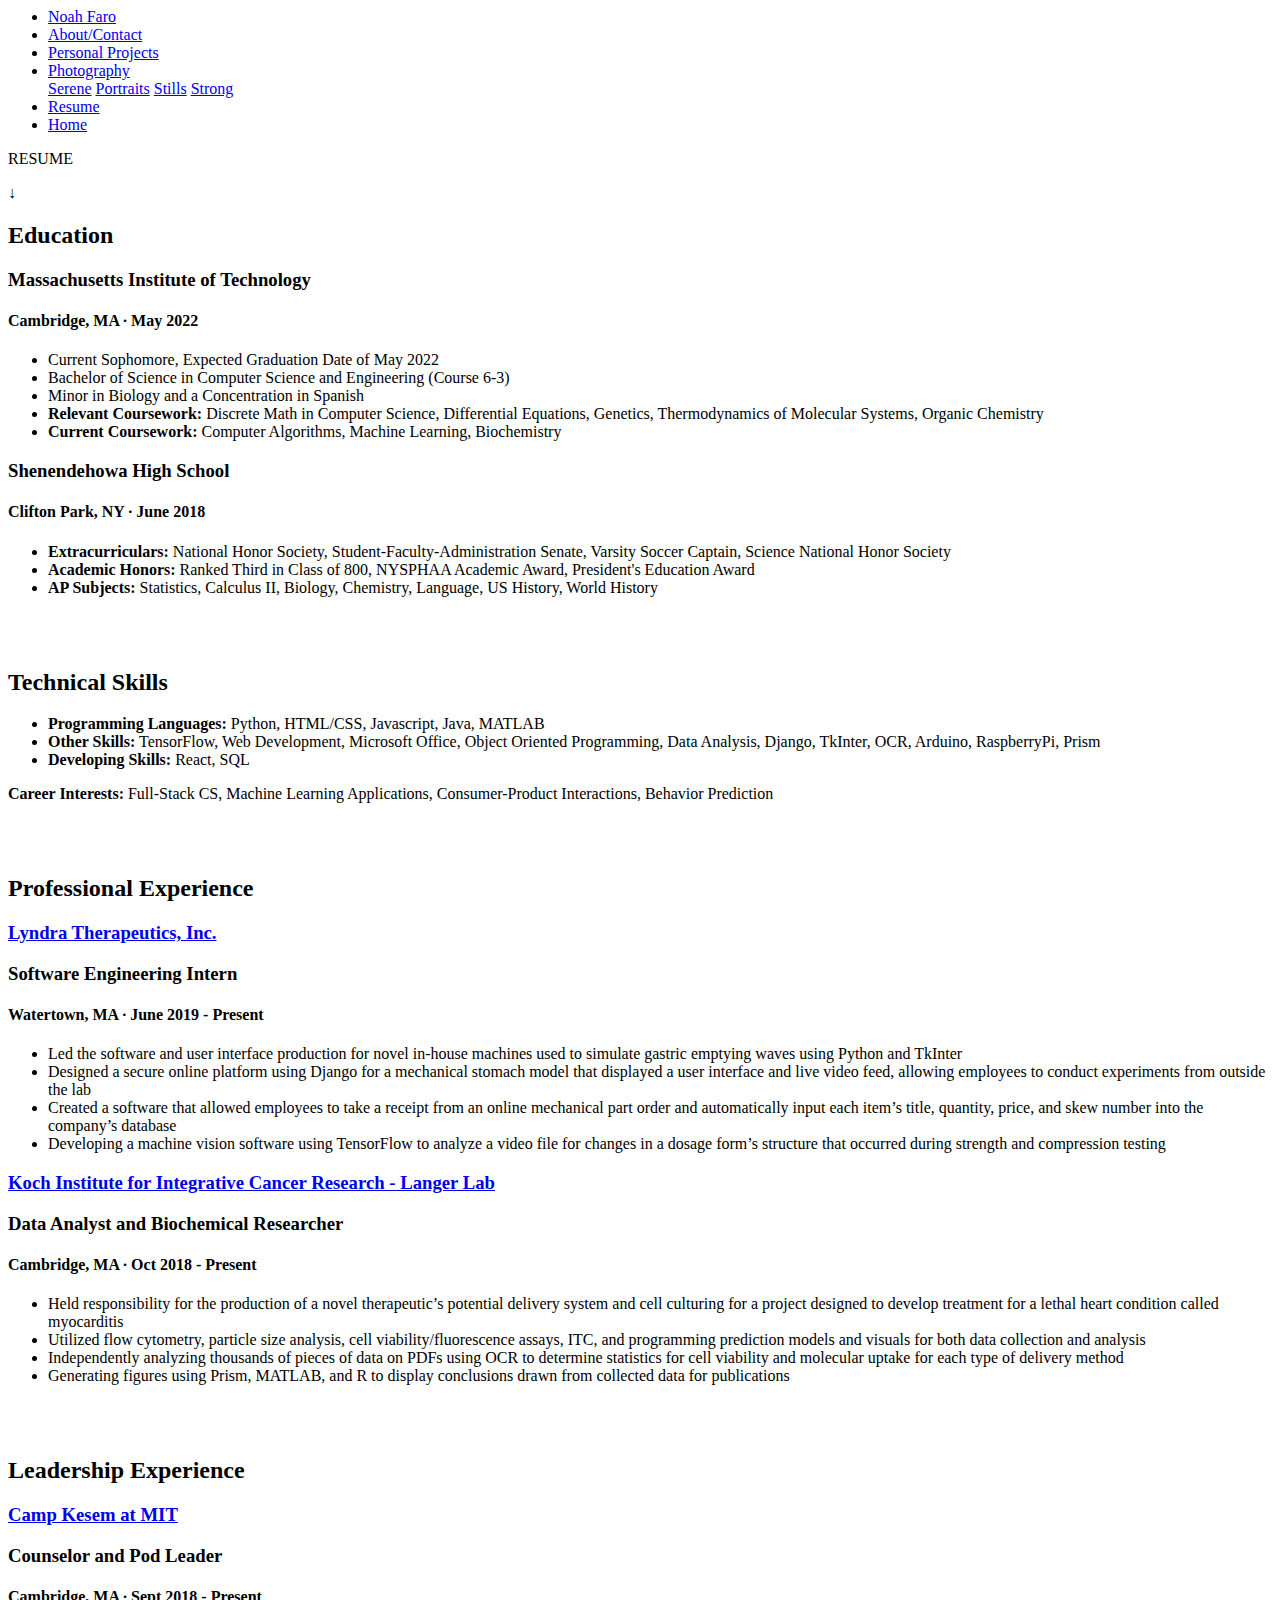
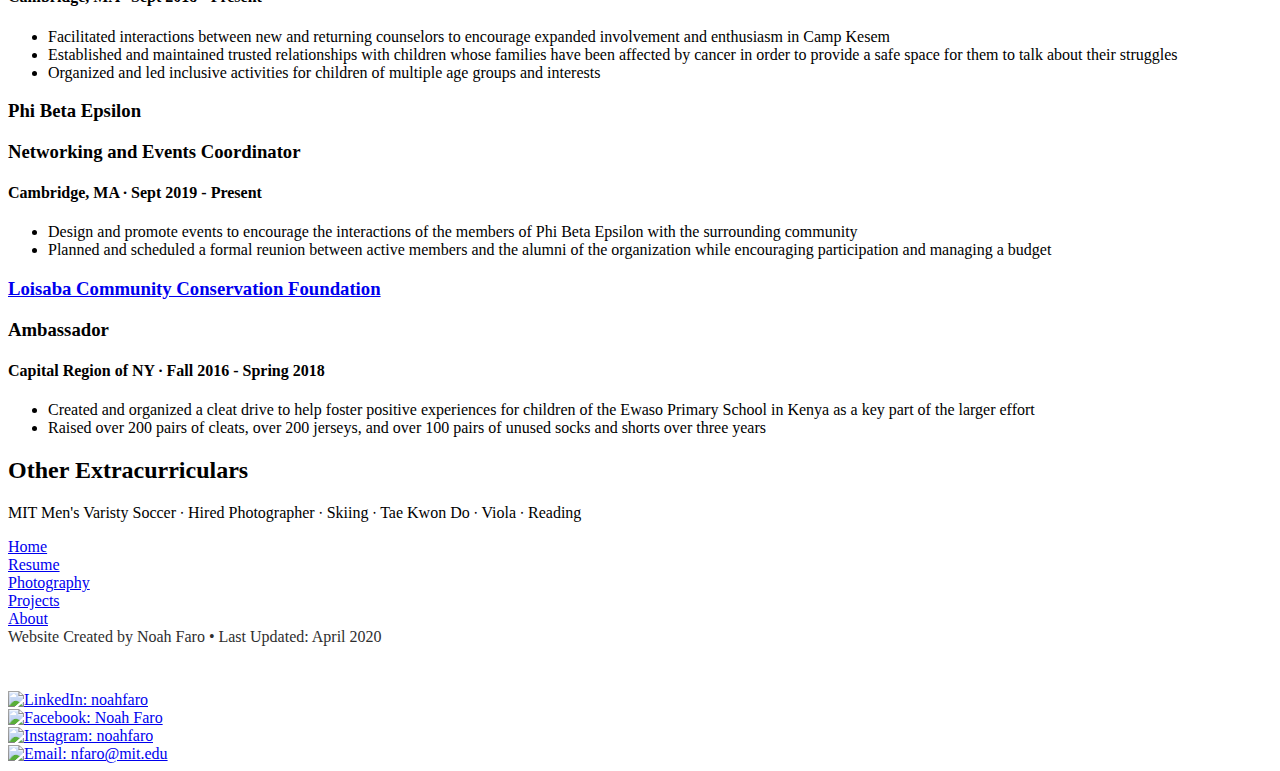
==== resume.html @ 659aee2e "HTML Documents" ====
<html>
    <head>
        <meta charset = "UTF-8">
        <meta name="viewport" content="width=device-width,initial-scale=1.0">
        <title>
            Noah Faro
        </title>
        <link rel = "stylesheet" href = "/css/customresume.css">
        <link rel = "stylesheet" href = "css/aos.css">
        <link rel = "shortcut icon" type = "image/png" href = "images/favicon.png">
        <link rel = "stylesheet" href = "css/fontstyles.css">
    </head>
    <body>
        <header>
            <nav>
                <div>
                    <ul id = "navbar-div">
                        <li class = "logo"><a href = "index.html">Noah Faro</a></li>
                        <li class = "links"><a href = "about.html">About/Contact</a></li>
                        <li class = "links"><a href = "projects.php">Personal Projects</a>                </li>
                        <li class = "links"><div class = "dropdown"><a class = "dropbtn" href = "photography.html">Photography</a>
                            <div class = "dropdown-content">
                                <a href="serene.html">Serene</a>
                                <a href="portraits.html">Portraits</a>
                                <a href="stills.html">Stills</a>
                                <a href="strong.html">Strong</a>
                            </div>
                            </div>
                        </li>
                        <li class = "links"><a href = "resume.html">Resume</a></li>
                        <li class = "links home"><a href = "index.html">Home</a></li>
                    </ul>
                </div>
            </nav>
            <div id = "header-words">
                <p data-aos = "zoom-out">RESUME</p>
                <p id = "arrow">&darr;</p>
            </div>
        </header>
        <section>
            <div class = "total">
                <section class = "info-section">
                    <div class = "title">
                        <h2>Education</h2>
                    </div>
                    <div class = "text">
                        <div style = "clear: both" class = "test">
                            <h3 >Massachusetts Institute of Technology</h3>
                            <h4 >Cambridge, MA &#8729 May 2022</h4>
                        </div>
                            <ul class = "bullets">
                                <li>
                                    Current Sophomore, Expected Graduation Date of May 2022
                                </li>
                                <li>
                                    Bachelor of Science in Computer Science and Engineering (Course 6-3)
                                </li>
                                <li>
                                    Minor in Biology and a Concentration in Spanish
                                </li>
                                <li>
                                    <strong>Relevant Coursework:</strong> Discrete Math in Computer Science, Differential Equations, 
                                    Genetics, Thermodynamics of Molecular Systems, Organic Chemistry
                                </li>
                                <li>
                                    <strong>Current Coursework:</strong> Computer Algorithms, Machine Learning, Biochemistry
                                </li>
                            </ul>
                        <div style = "clear: both" class = "test">
                            <h3 >Shenendehowa High School</h3>
                            <h4 >Clifton Park, NY &#8729 June 2018</h4>
                        </div>
                            <ul class = "bullets">
                                <li>
                                    <strong>Extracurriculars:</strong> National Honor Society, Student-Faculty-Administration Senate, 
                                    Varsity Soccer Captain, Science National Honor Society
                                </li>
                                <li>
                                    <strong>Academic Honors:</strong> Ranked Third in Class of 800, NYSPHAA Academic Award, President's
                                    Education Award
                                </li>
                                <li>
                                    <strong>AP Subjects:</strong> Statistics, Calculus II, Biology, Chemistry, Language, US History, World History
                                </li>
                            </ul>
                    </div>
                </section>
                <br><br>
                <section id = "info-section">
                    <div class = "title">
                        <h2>Technical Skills</h2>
                    </div>
                    <div class= "text" >
                        <ul class = "bullets">
                            <li>
                                <Strong>Programming Languages:</Strong> Python, HTML/CSS, Javascript, Java, MATLAB
                            </li>
                            <li>
                                <strong>Other Skills:</strong> TensorFlow, Web Development, Microsoft Office, Object Oriented Programming, 
                                Data Analysis, Django, TkInter, OCR, Arduino, RaspberryPi, Prism
                            </li>
                            <li>
                                <strong>Developing Skills:</strong> React, SQL
                            </li>
                        </ul>
                        <p><strong>Career Interests:</strong> Full-Stack CS, Machine Learning Applications, Consumer-Product Interactions, Behavior Prediction</p>
                    </div>
                </section>
                <br><br>
                <section class = "info-section">
                    <div class = "title">
                        <h2>Professional Experience</h2>
                    </div>
                    <div class = "text">
                        <h3  style = "clear: both" class = "company"><a href = "https://lyndra.com"> Lyndra Therapeutics, Inc.</a></h3>
                    <div style = "clear: both">
                        <h3 class = "prof-title">Software Engineering Intern</h3>
                        <h4 >Watertown, MA &#8729 June 2019 - Present</h4>
                    </div>
                        <ul class = "bullets">
                            <li>
                                Led the software and user interface production for novel in-house machines used to simulate gastric emptying waves using Python and TkInter
                            </li>
                            <li>
                                Designed a secure online platform using Django for a mechanical stomach model that displayed a user interface 
                                and live video feed, allowing employees to conduct experiments from outside the lab
                            </li>
                            <li>
                                Created a software that allowed employees to take a receipt from an online mechanical part order and automatically input 
                                each item’s title, quantity, price, and skew number into the company’s database
                            </li>
                            <li>
                                Developing a machine vision software using TensorFlow to analyze a video file for changes in a dosage form’s structure that 
                                occurred during strength and compression testing
                            </li>
                        </ul>
                    <h3  style = "clear: both" class = "company"><a href = "https://langerlab.mit.edu">Koch Institute for Integrative Cancer Research - Langer Lab</a></h3>
                    <div style = "clear: both">
                        <h3  class = "prof-title">Data Analyst and Biochemical Researcher</h3>
                        <h4 >Cambridge, MA &#8729 Oct 2018 - Present</h4>
                    </div>
                        <ul class = "bullets">
                            <li>
                                Held responsibility for the production of a novel therapeutic’s potential delivery system and cell culturing for a project 
                                designed to develop treatment for a lethal heart condition called myocarditis
                            </li>
                            <li>
                                Utilized flow cytometry, particle size analysis, cell viability/fluorescence assays, ITC, and programming prediction models 
                                and visuals for both data collection and analysis
                            </li>
                            <li>Independently analyzing thousands of pieces of data on PDFs using OCR to determine statistics for cell viability and molecular 
                                uptake for each type of delivery method
                            </li>
                            <li>
                                Generating figures using Prism, MATLAB, and R to display conclusions drawn from collected data for publications
                            </li>
                        </ul>
                    </div>
                </section>
                <br><br>
                <section class = "info-section">
                    <div class = "title">
                        <h2>Leadership Experience</h2>
                    </div>
                    <div class = "text">
                        <h3  style = "clear: both" class = "company"><a href = "https://www.campkesem.org/find-a-camp/camp-kesem-at-mit">Camp Kesem at MIT</a></h3>
                        <div style = "clear: both">
                            <h3  class = "prof-title">Counselor and Pod Leader</h3>
                            <h4 >Cambridge, MA &#8729 Sept 2018 - Present</h4>
                        </div>
                            <ul class = "bullets">
                                <li>
                                    Facilitated interactions between new and returning counselors to encourage expanded involvement and enthusiasm in Camp Kesem
                                </li>
                                <li>
                                    Established and maintained trusted relationships with children whose families have been affected by cancer in order to provide 
                                    a safe space for them to talk about their struggles
                                </li>
                                <li>
                                    Organized and led inclusive activities for children of multiple age groups and interests
                                </li>
                            </ul>
                        <h3  style = "clear: both" class = "company">Phi Beta Epsilon</h3>
                        <div style = "clear: both">
                            <h3  class = "prof-title">Networking and Events Coordinator</h3>
                            <h4 >Cambridge, MA &#8729 Sept 2019 - Present</h4>
                        </div>
                            <ul class = "bullets">
                                <li>
                                    Design and promote events to encourage the interactions of the members of Phi Beta Epsilon with the surrounding community
                                </li>
                                <li>
                                    Planned and scheduled a formal reunion between active members and the alumni of the organization while encouraging participation and managing a budget
                                </li>
                            </ul>
                        <h3  style = "clear: both" class = "company"><a href = "https://www.loisabaccf.org/">Loisaba Community Conservation Foundation</a></h3>
                        <div style = "clear: both">
                            <h3 class = "prof-title">Ambassador</h3>
                            <h4 >Capital Region of NY &#8729 Fall 2016 - Spring 2018</h4>
                        </div>
                            <ul class = "bullets">
                                <li>
                                    Created and organized a cleat drive to help foster positive experiences for children of the Ewaso Primary School in Kenya as a key part of the larger effort
                                </li>
                                <li>
                                    Raised over 200 pairs of cleats, over 200 jerseys, and over 100 pairs of unused socks and shorts over three years
                                </li>
                            </ul>
                    </div>
                </section>
                <section class = "info-section">
                    <div class = "title">
                        <h2>Other Extracurriculars</h2>
                    </div>
                    <div class = "text bottom">
                        <p>MIT Men's Varisty Soccer &#8729 Hired Photographer &#8729 Skiing &#8729 Tae Kwon Do &#8729 Viola &#8729 Reading</p>
                    </div>
                </section> 
            </div>
        </section>
        <footer>
            <div class = "footer-links">
                <div><a href = "index.html">Home</a></div>
                <div><a href = "resume.html">Resume</a></div>
                <div><a href = "photography.html">Photography</a></div>
                <div><a href = "projects.php">Projects</a></div>
                <div style="padding-right: 0;"><a href = "about.html">About</a></div>
            </div>
            <div style="padding-bottom: 5vh; color: rgb(46, 46, 46);">
                Website Created by Noah Faro • Last Updated: April 2020
            </div>
            <div class = "footer social-logos">
                <div class = "social-image2">
                    <a href="http://linkedin.com/in/noahfaro"><img src="/images/linkedin1.png" alt="LinkedIn: noahfaro"></a>
                </div>
                <div class = "social-image2">
                    <a href="https://www.facebook.com/noah.faro.37"><img src="/images/facebook.png" alt="Facebook: Noah Faro"></a>
                </div>
                <div class = "social-image2">
                    <a href="https://www.instagram.com/noahfaro/"><img src="/images/instagram1.png" alt="Instagram: noahfaro"></a>
                </div>
                <div class = "social-image2" style="margin-right: 0;">
                    <a href="mailto:nfaro@mit.edu"><img src="/images/email1.png" alt="Email: nfaro@mit.edu"></a>
                </div>
            </div>
        </footer>
    </body>
    <script src = "js/custom.js"></script>
    <script src = "js/jquery-3.4.1.min.js"></script>
    <script src = "js/aos.js"></script>
    <script src = "js/aosinit.js"></script>
</html>
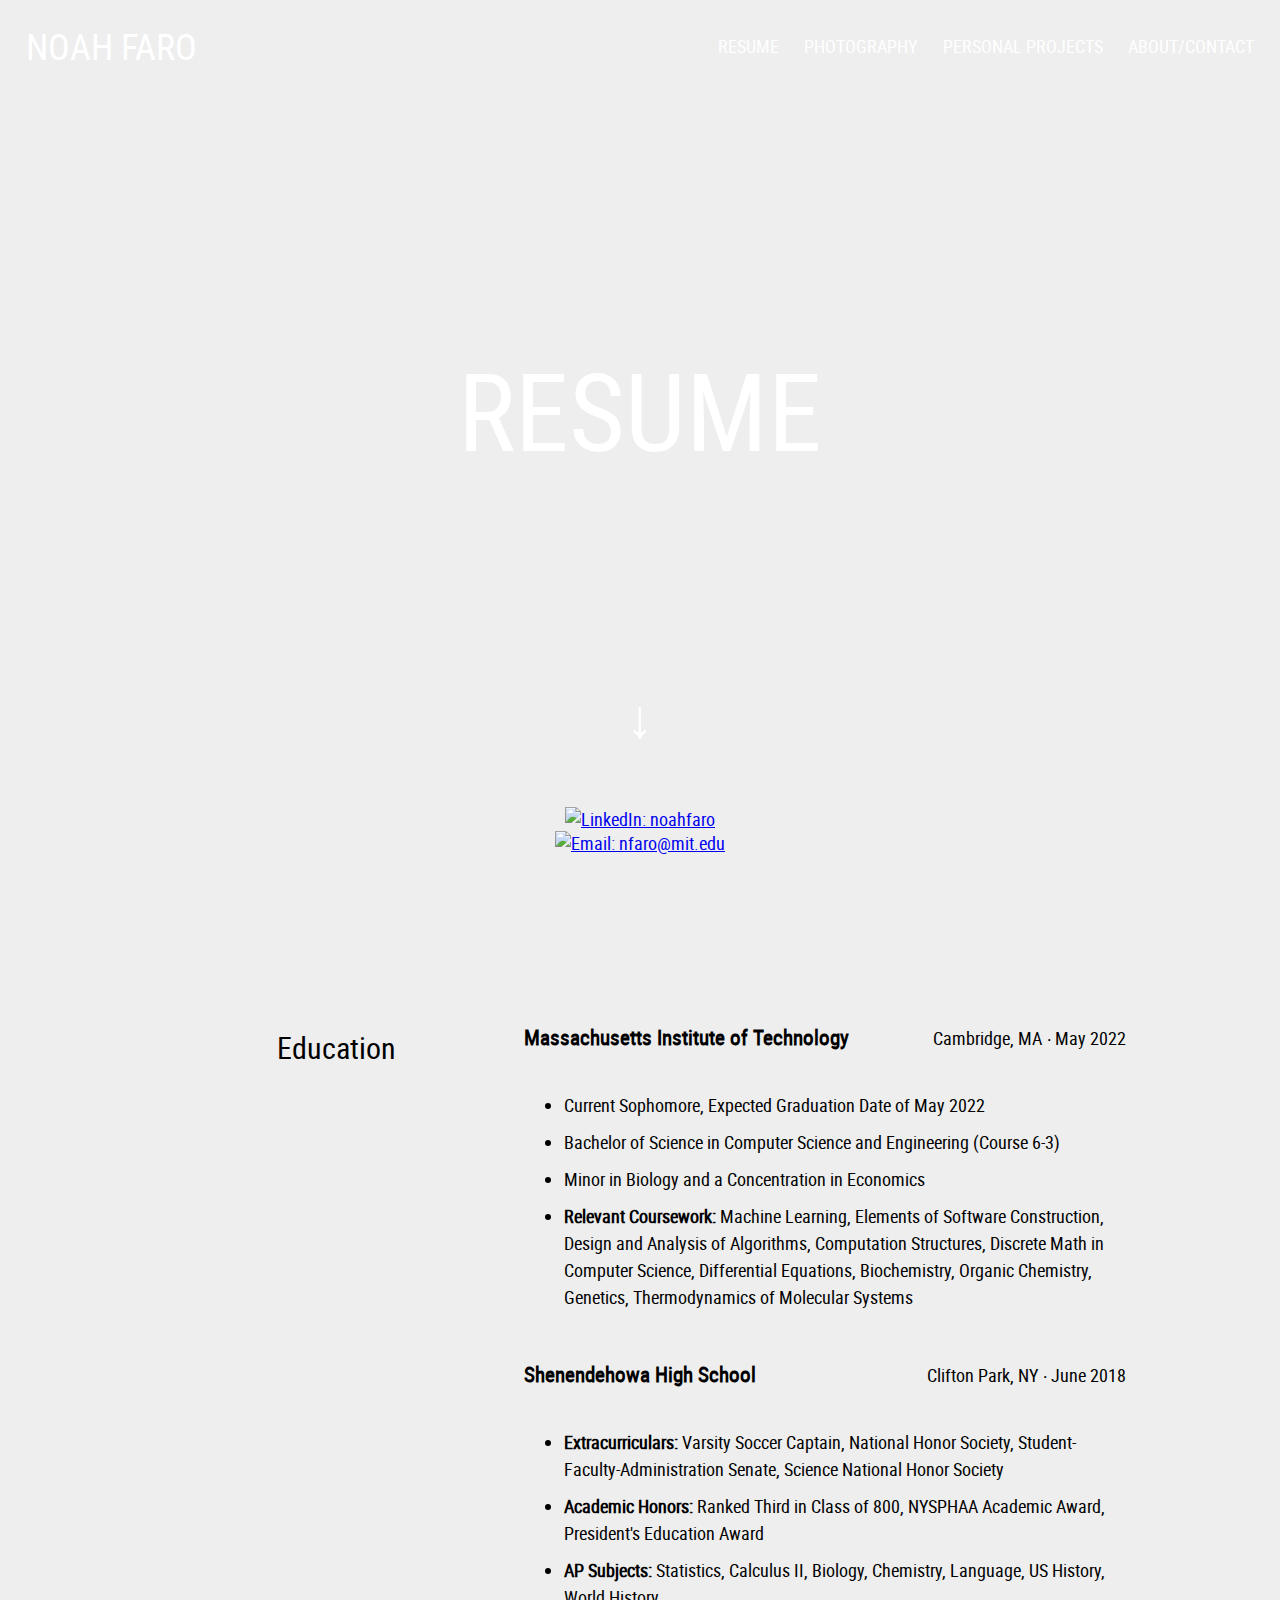
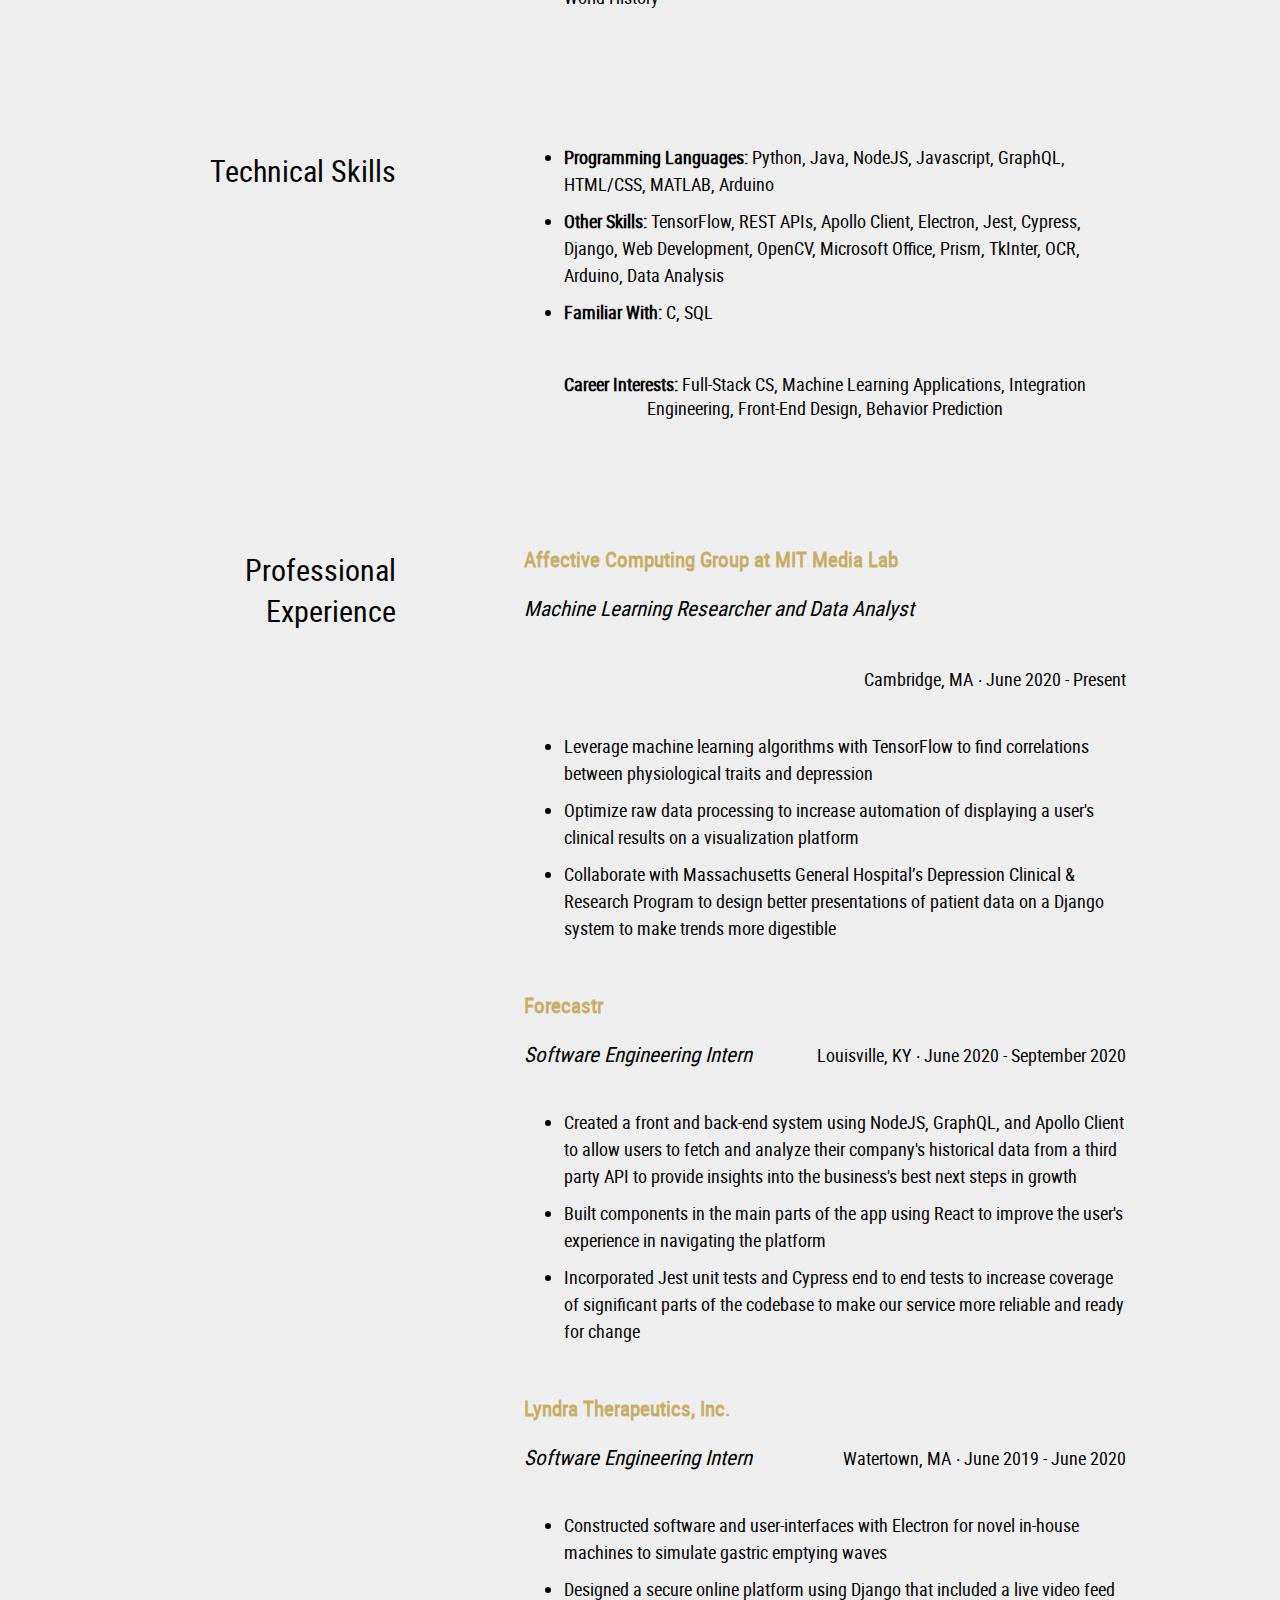
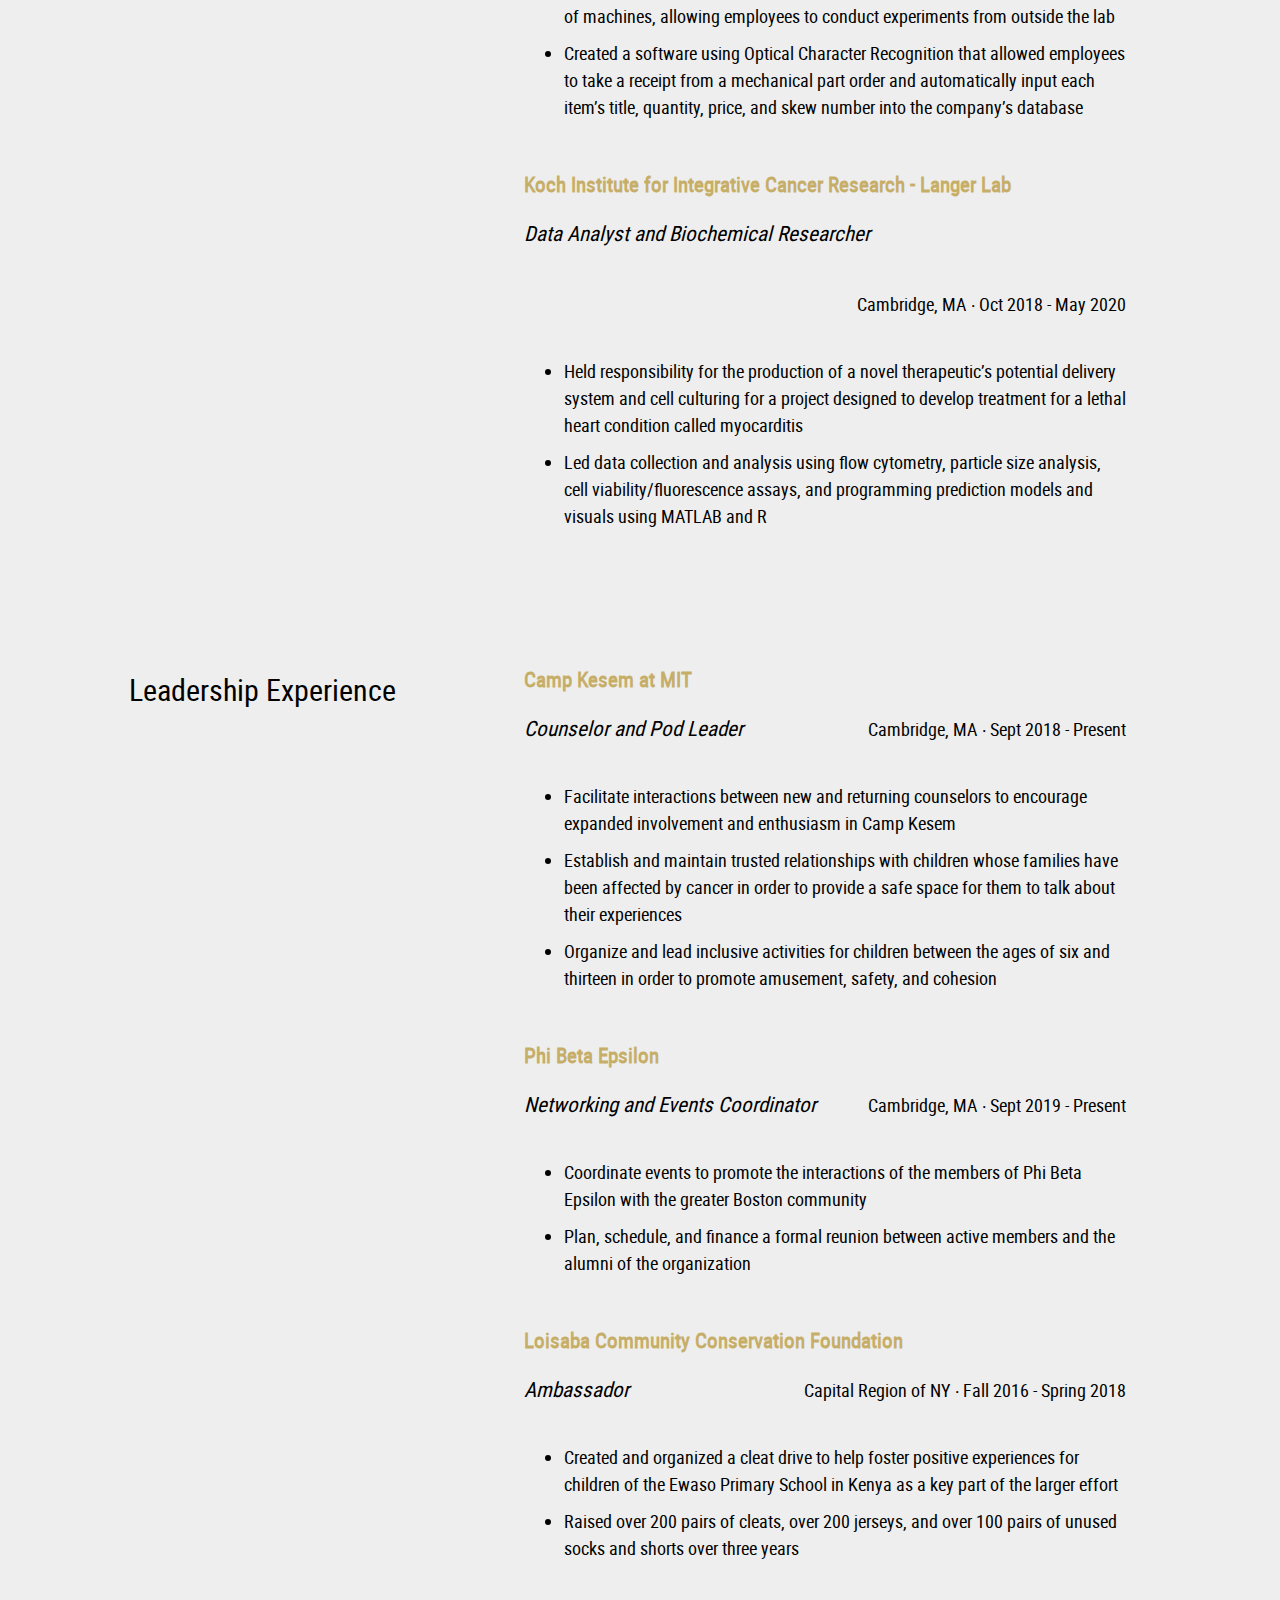
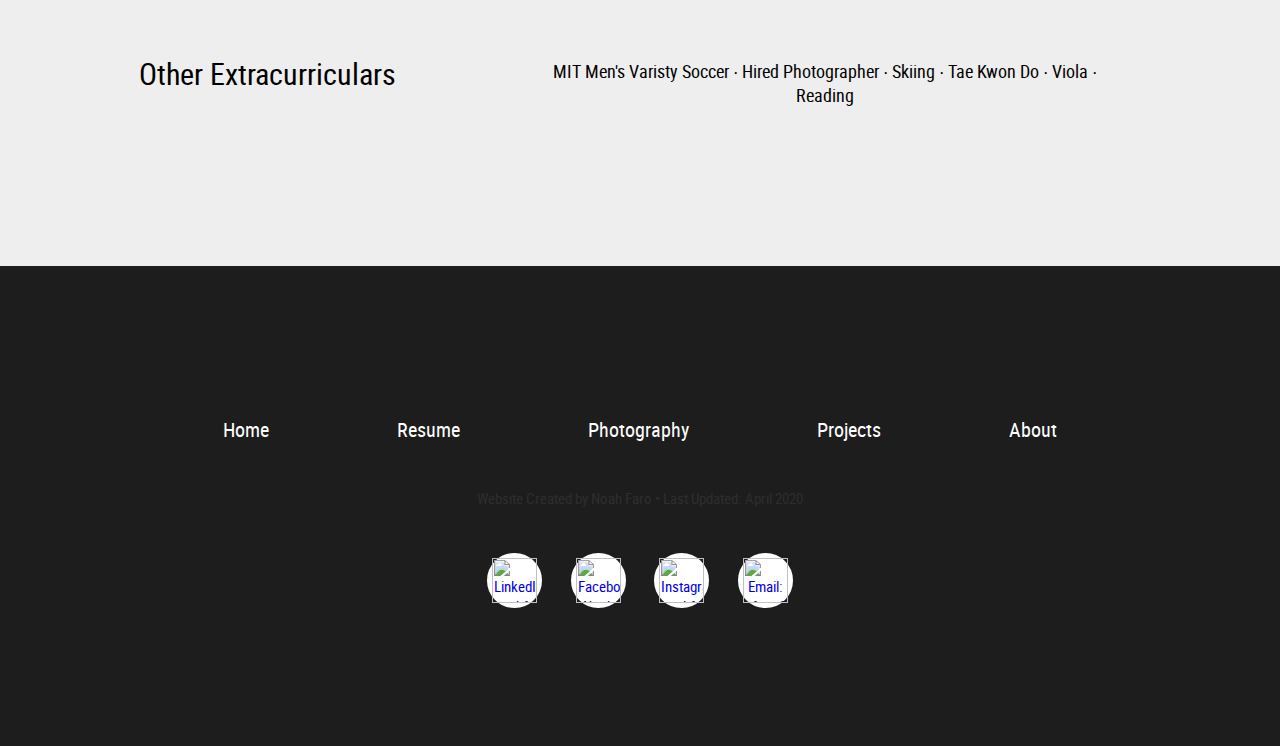
==== commit 77e2ec30: "Updated Resume September 2020" ====
--- a/resume.html
+++ b/resume.html
@@ -20,6 +20,7 @@
                         <li class = "links"><a href = "projects.php">Personal Projects</a>                </li>
                         <li class = "links"><div class = "dropdown"><a class = "dropbtn" href = "photography.html">Photography</a>
                             <div class = "dropdown-content">
+                                <a href="photography.html">Faro Photos</a>
                                 <a href="serene.html">Serene</a>
                                 <a href="portraits.html">Portraits</a>
                                 <a href="stills.html">Stills</a>
@@ -36,6 +37,14 @@
                 <p data-aos = "zoom-out">RESUME</p>
                 <p id = "arrow">&darr;</p>
             </div>
+            <div id = "floater">
+                <div class = "social-image">
+                    <a href="http://linkedin.com/in/noahfaro"><img src="/images/linkedin1.png" alt="LinkedIn: noahfaro"></a>
+                </div>
+                <div class = "social-image" style="margin-right: 0;">
+                    <a href="mailto:nfaro@mit.edu"><img src="/images/email1.png" alt="Email: nfaro@mit.edu"></a>
+                </div>
+            </div>
         </header>
         <section>
             <div class = "total">
@@ -56,14 +65,13 @@
                                     Bachelor of Science in Computer Science and Engineering (Course 6-3)
                                 </li>
                                 <li>
-                                    Minor in Biology and a Concentration in Spanish
-                                </li>
-                                <li>
-                                    <strong>Relevant Coursework:</strong> Discrete Math in Computer Science, Differential Equations, 
-                                    Genetics, Thermodynamics of Molecular Systems, Organic Chemistry
-                                </li>
-                                <li>
-                                    <strong>Current Coursework:</strong> Computer Algorithms, Machine Learning, Biochemistry
+                                    Minor in Biology and a Concentration in Economics
+                                </li>
+                                <li>
+                                    <strong>Relevant Coursework:</strong> Machine Learning, Elements of Software Construction, 
+                                    Design and Analysis of Algorithms, Computation Structures, Discrete Math in Computer Science, 
+                                    Differential Equations, Biochemistry, Organic Chemistry,
+                                    Genetics, Thermodynamics of Molecular Systems
                                 </li>
                             </ul>
                         <div style = "clear: both" class = "test">
@@ -72,8 +80,8 @@
                         </div>
                             <ul class = "bullets">
                                 <li>
-                                    <strong>Extracurriculars:</strong> National Honor Society, Student-Faculty-Administration Senate, 
-                                    Varsity Soccer Captain, Science National Honor Society
+                                    <strong>Extracurriculars:</strong> Varsity Soccer Captain, National Honor Society, 
+                                    Student-Faculty-Administration Senate, Science National Honor Society
                                 </li>
                                 <li>
                                     <strong>Academic Honors:</strong> Ranked Third in Class of 800, NYSPHAA Academic Award, President's
@@ -93,17 +101,17 @@
                     <div class= "text" >
                         <ul class = "bullets">
                             <li>
-                                <Strong>Programming Languages:</Strong> Python, HTML/CSS, Javascript, Java, MATLAB
-                            </li>
-                            <li>
-                                <strong>Other Skills:</strong> TensorFlow, Web Development, Microsoft Office, Object Oriented Programming, 
-                                Data Analysis, Django, TkInter, OCR, Arduino, RaspberryPi, Prism
-                            </li>
-                            <li>
-                                <strong>Developing Skills:</strong> React, SQL
-                            </li>
-                        </ul>
-                        <p><strong>Career Interests:</strong> Full-Stack CS, Machine Learning Applications, Consumer-Product Interactions, Behavior Prediction</p>
+                                <Strong>Programming Languages:</Strong> Python, Java, NodeJS, Javascript, GraphQL, HTML/CSS, MATLAB, Arduino
+                            </li>
+                            <li>
+                                <strong>Other Skills:</strong> TensorFlow, REST APIs, Apollo Client, Electron, Jest, Cypress, Django, Web Development,  OpenCV, Microsoft Office,
+                                Prism, TkInter, OCR, Arduino, Data Analysis
+                            </li>
+                            <li>
+                                <strong>Familiar With:</strong> C, SQL
+                            </li>
+                        </ul>
+                        <p><strong>Career Interests:</strong> Full-Stack CS, Machine Learning Applications, Integration Engineering, Front-End Design, Behavior Prediction</p>
                     </div>
                 </section>
                 <br><br>
@@ -112,47 +120,62 @@
                         <h2>Professional Experience</h2>
                     </div>
                     <div class = "text">
+                    <h3  style = "clear: both" class = "company"><a href = "https://affect.media.mit.edu/"> Affective Computing Group at MIT Media Lab</a></h3>
+                    <div style = "clear: both">
+                        <h3 class = "prof-title">Machine Learning Researcher and Data Analyst</h3>
+                        <h4 >Cambridge, MA &#8729 June 2020 - Present</h4>
+                    </div>
+                        <ul class = "bullets">
+                            <li>
+                                Leverage machine learning algorithms with TensorFlow to find correlations between physiological traits and depression                            </li>
+                            <li>
+                                Optimize raw data processing to increase automation of displaying a user's clinical results on a visualization platform                            </li>
+                            <li>
+                                Collaborate with Massachusetts General Hospital’s Depression Clinical & Research Program to design better presentations of patient data on a Django system to make trends more digestible                            </li>
+                        </ul>
+
+                        <h3  style = "clear: both" class = "company"><a href = "https://www.forecastr.co/"> Forecastr</a></h3>
+                    <div style = "clear: both">
+                        <h3 class = "prof-title">Software Engineering Intern</h3>
+                        <h4 >Louisville, KY &#8729 June 2020 - September 2020</h4>
+                    </div>
+                        <ul class = "bullets">
+                            <li>
+                                Created a front and back-end system using NodeJS, GraphQL, and Apollo Client to allow users to fetch and analyze their company's historical data from a third party API to provide insights into the business's best next steps in growth    </li>
+                            <li>
+                                Built components in the main parts of the app using React to improve the user's experience in navigating the platform </li>
+                            <li>
+                                Incorporated Jest unit tests and Cypress end to end tests to increase coverage of significant parts of the codebase to make our service more reliable and ready for change             </li>
+                        </ul>
+
                         <h3  style = "clear: both" class = "company"><a href = "https://lyndra.com"> Lyndra Therapeutics, Inc.</a></h3>
                     <div style = "clear: both">
                         <h3 class = "prof-title">Software Engineering Intern</h3>
-                        <h4 >Watertown, MA &#8729 June 2019 - Present</h4>
-                    </div>
-                        <ul class = "bullets">
-                            <li>
-                                Led the software and user interface production for novel in-house machines used to simulate gastric emptying waves using Python and TkInter
-                            </li>
-                            <li>
-                                Designed a secure online platform using Django for a mechanical stomach model that displayed a user interface 
-                                and live video feed, allowing employees to conduct experiments from outside the lab
-                            </li>
-                            <li>
-                                Created a software that allowed employees to take a receipt from an online mechanical part order and automatically input 
-                                each item’s title, quantity, price, and skew number into the company’s database
-                            </li>
-                            <li>
-                                Developing a machine vision software using TensorFlow to analyze a video file for changes in a dosage form’s structure that 
-                                occurred during strength and compression testing
-                            </li>
-                        </ul>
+                        <h4 >Watertown, MA &#8729 June 2019 - June 2020</h4>
+                    </div>
+                        <ul class = "bullets">
+                            <li>
+                                Constructed software and user-interfaces with Electron for novel in-house machines to simulate gastric emptying waves
+                            </li>
+                            <li>
+                                Designed a secure online platform using Django that included a live video feed of machines, allowing employees to conduct experiments from outside the lab
+                            </li>
+                            <li>
+                                Created a software using Optical Character Recognition that allowed employees to take a receipt from a mechanical part order and automatically input each item’s title, quantity, price, and skew number into the company’s database
+                            </li>
+                        </ul>
+                    
                     <h3  style = "clear: both" class = "company"><a href = "https://langerlab.mit.edu">Koch Institute for Integrative Cancer Research - Langer Lab</a></h3>
                     <div style = "clear: both">
                         <h3  class = "prof-title">Data Analyst and Biochemical Researcher</h3>
-                        <h4 >Cambridge, MA &#8729 Oct 2018 - Present</h4>
-                    </div>
-                        <ul class = "bullets">
-                            <li>
-                                Held responsibility for the production of a novel therapeutic’s potential delivery system and cell culturing for a project 
-                                designed to develop treatment for a lethal heart condition called myocarditis
-                            </li>
-                            <li>
-                                Utilized flow cytometry, particle size analysis, cell viability/fluorescence assays, ITC, and programming prediction models 
-                                and visuals for both data collection and analysis
-                            </li>
-                            <li>Independently analyzing thousands of pieces of data on PDFs using OCR to determine statistics for cell viability and molecular 
-                                uptake for each type of delivery method
-                            </li>
-                            <li>
-                                Generating figures using Prism, MATLAB, and R to display conclusions drawn from collected data for publications
+                        <h4 >Cambridge, MA &#8729 Oct 2018 - May 2020</h4>
+                    </div>
+                        <ul class = "bullets">
+                            <li>
+                                Held responsibility for the production of a novel therapeutic’s potential delivery system and cell culturing for a project designed to develop treatment for a lethal heart condition called myocarditis
+                            </li>
+                            <li>
+                                Led data collection and analysis using flow cytometry, particle size analysis, cell viability/fluorescence assays, and programming prediction models and visuals using MATLAB and R
                             </li>
                         </ul>
                     </div>
@@ -170,27 +193,27 @@
                         </div>
                             <ul class = "bullets">
                                 <li>
-                                    Facilitated interactions between new and returning counselors to encourage expanded involvement and enthusiasm in Camp Kesem
-                                </li>
-                                <li>
-                                    Established and maintained trusted relationships with children whose families have been affected by cancer in order to provide 
-                                    a safe space for them to talk about their struggles
-                                </li>
-                                <li>
-                                    Organized and led inclusive activities for children of multiple age groups and interests
-                                </li>
-                            </ul>
-                        <h3  style = "clear: both" class = "company">Phi Beta Epsilon</h3>
+                                    Facilitate interactions between new and returning counselors to encourage expanded involvement and enthusiasm in Camp Kesem
+                                </li>
+                                <li>
+                                    Establish and maintain trusted relationships with children whose families have been affected by cancer in order to provide 
+                                    a safe space for them to talk about their experiences
+                                </li>
+                                <li>
+                                    Organize and lead inclusive activities for children between the ages of six and thirteen in order to promote amusement, safety, and cohesion
+                                </li>
+                            </ul>
+                        <h3  style = "clear: both" class = "company"><a href = "http://pbe.mit.edu/">Phi Beta Epsilon</a></h3>
                         <div style = "clear: both">
                             <h3  class = "prof-title">Networking and Events Coordinator</h3>
                             <h4 >Cambridge, MA &#8729 Sept 2019 - Present</h4>
                         </div>
                             <ul class = "bullets">
                                 <li>
-                                    Design and promote events to encourage the interactions of the members of Phi Beta Epsilon with the surrounding community
-                                </li>
-                                <li>
-                                    Planned and scheduled a formal reunion between active members and the alumni of the organization while encouraging participation and managing a budget
+                                    Coordinate events to promote the interactions of the members of Phi Beta Epsilon with the greater Boston community
+                                </li>
+                                <li>
+                                    Plan, schedule, and finance a formal reunion between active members and the alumni of the organization
                                 </li>
                             </ul>
                         <h3  style = "clear: both" class = "company"><a href = "https://www.loisabaccf.org/">Loisaba Community Conservation Foundation</a></h3>
@@ -245,8 +268,8 @@
             </div>
         </footer>
     </body>
-    <script src = "js/custom.js"></script>
+    <script src = "js/customresume.js"></script>
     <script src = "js/jquery-3.4.1.min.js"></script>
     <script src = "js/aos.js"></script>
     <script src = "js/aosinit.js"></script>
-</html>+</html>
--- a/css/customresume.css
+++ b/css/customresume.css
@@ -0,0 +1,373 @@
+html{
+    scroll-behavior: smooth;
+}
+
+body{
+    background-color:rgb(238, 238, 238);
+    font-family: 'roboto_condensedregular', Oxygen, Ubuntu, Cantarell, 'Open Sans', 'Helvetica Neue', sans-serif;
+    margin: 0px;
+    padding: 0px;
+    font-size: 18px;
+}
+
+header{
+    height: 100vh;
+    text-align: center;
+    font-size: 18px;
+    background-image: url("/images/numbers.jpg");
+    background-size: 100%;
+    background-repeat: no-repeat;
+    background-position: center;
+}
+#header-words{
+    /* adjust with media queries */
+    padding-top: 23vh;
+    font-size: 6em;
+    color: white;
+}
+#arrow {
+    padding-top: 10vh;
+    font-size: 0.5em;
+    transition: color ease-in-out 0.3s;
+}
+#arrow.scroll{
+    color: rgba(204, 0, 0, 0);
+}
+
+#navbar-div {
+    z-index: 100;
+    list-style-type: none;
+    margin: 0;
+    padding: 1.4rem 0 0 1.6rem;
+    transition: background-color 0.3s ease-out;
+    text-transform: uppercase;
+}
+
+li a {
+    display: block;
+    color: white;
+    text-decoration: none;
+}
+
+.links{
+    padding-top: 0.7rem;
+    padding-right: 1.6rem;
+    float: right;
+}
+
+
+.links.home{
+    display: none;
+    padding-top: 0.7rem;
+    float: right;
+}
+
+.logo{
+    font-size: 2em;
+    float:left;
+}
+
+.dropdown {
+    position: relative;
+    display: inline-block;
+  }
+  
+.dropdown-content {
+    display: none;
+    position: absolute;
+    background: rgb(238, 238, 238);
+    min-width: 9rem;
+    box-shadow: 0px 8px 16px 0px rgba(0,0,0,0.2);
+    z-index: 1;
+  }
+  
+.dropdown-content a {
+    color: black;
+    padding: 12px 16px;
+  }
+  
+.dropdown-content a:hover {
+    background: rgb(192, 192, 192);
+}
+.dropdown:hover .dropdown-content {
+    display: block;
+}
+section {
+    display: flex;
+    margin: 0vw 3vw 0vw 3vw;
+}
+.layer{
+    background: rgb(210, 210, 210);
+    width: 100%;
+    margin: 15px 15px 15px 15px;
+    text-align: center;
+    box-shadow: black 0 0 10px;
+    font-family:'roboto_condensedregular', Oxygen, Ubuntu, Cantarell, 'Open Sans', 'Helvetica Neue', sans-serif;
+}
+
+.total{
+    font-family: 'roboto_condensedregular', Oxygen, Ubuntu, Cantarell, 'Open Sans', 'Helvetica Neue', sans-serif;;
+    padding-top: 8vw;
+    padding-bottom: 8vw;
+}
+.title{
+    font-size: 20px;
+    text-align: right; 
+    width: 40%;
+    padding: 0vw 10vw 0 4vw;
+}
+.text{
+    width: 90%;
+    text-align: left;
+    padding: 0vw 6vw 3vw 0vw;
+}
+
+.text.bottom{
+    padding-top: 1vw;
+}
+
+p {
+    text-align: center;
+}
+.bullets{
+    display: inline-block;
+    text-align: left;
+    line-height: 1.5;
+}
+.bullets li{
+    padding-bottom: 10px;
+}
+h2 {
+    font-weight: normal;
+}
+.prof-title {
+    font-weight: normal;
+    font-style: italic;
+}
+h4{
+    float: right;
+    font-weight: normal;
+}
+h3{
+    float: left;
+}
+h3 a{
+    color: rgb(199, 174, 104);
+    text-decoration: none;
+}
+h3 a:hover{
+    color: rgba(199, 174, 104, 0.7);
+}
+
+.company{
+    margin-bottom: 0;
+}
+footer{
+    padding-top: 10vh;
+    height: 50vh;
+    text-align: center;
+    background-color: rgb(29, 29, 29);
+    color: white;
+    padding: 1em;
+    font-size: 15px;
+}
+
+.footer-links{
+    font-size: 20px;
+    align-items: center;
+    display: flex;
+    padding-top: 15vh;
+    align-items: center;
+    justify-content: center;
+    padding-bottom: 5vh;
+}
+
+.footer-links div{
+    padding-right: 10vw;
+}
+
+.footer-links a{
+    text-decoration: none;
+    color:  white;
+    transition: ease-in-out 0.1s;
+}
+
+.footer-links a:hover{
+    color: rgb(199, 174, 104);
+
+}
+
+
+.footer.social-logos {
+    text-align: center;
+}
+
+.social-image2 {
+    background-color: white;
+    padding-left: 0;
+    margin: 0 2vw 0 0;
+    width:5vh;
+    display: inline-block;
+    border-radius: 3.1vh;
+    border: 5px solid white;
+    transition: ease-in-out 0.1s;
+}
+
+.footer.social-logos img{
+    width: 5vh;
+    height: 5vh;
+}
+
+.social-image2:hover{
+    border-color: rgb(199, 174, 104);
+}
+
+@media screen and (max-width: 800px) {
+    body{
+        font-size: 12px;
+    }
+    
+    header{
+        height: 100vh;
+        text-align: center;
+        font-size: 12px;
+        background-image: url("/images/numbers1.jpg");
+        background-size: 100%;
+        background-repeat: no-repeat;
+        background-position: center;
+    }
+    #header-words{
+        /* adjust with media queries */
+        padding-top: 23vh;
+        font-size: 3em;
+        color: white;
+    }
+    #arrow {
+        padding-top: 20vh;
+        font-size: 1em;
+        transition: color ease-in-out 0.3s;
+    }
+    #arrow.scroll{
+        color: rgba(204, 0, 0, 0);
+    }
+    
+    #navbar-div {
+        z-index: 100;
+        list-style-type: none;
+        /* Make margin more inside for both the logo and the links */
+        margin: 0;
+        /* padding: 1.4rem 0 0 1.6rem; */
+        transition: background-color 0.3s ease-out;
+        text-transform: uppercase;
+    }
+    
+    li a {
+        display: block;
+        color: white;
+        text-decoration: none;
+    }
+    
+    .links{
+        width: 50%;
+        padding-top: 0.7rem;
+        float: none;
+        display: flex;
+        flex-direction: row;
+    }
+
+
+    .links.home{
+        padding-top: 0.7rem;
+        float: none;
+        display: flex;
+        flex-direction: row;
+    }
+    
+    .logo{
+        display: none;
+        float: none;
+    }
+        section {
+            display: block;
+            margin: 0vw 3vw 0vw 3vw;
+        }
+        .layer{
+            background: rgb(210, 210, 210);
+            width: 100%;
+            margin: 0px 0px 0px 0px;
+            text-align: center;
+        }
+        
+        .total{
+            padding-top: 8vw;
+            padding-bottom: 8vw;
+        }
+        .title{
+            font-size: 1.1em;
+            text-align: center; 
+            width: 100%;
+            padding: 0vw 10vw 0 0vw;
+        }
+        .text{
+            width: 100%;
+            text-align: left;
+            padding: 0vw 6vw 3vw 3vw;
+        }
+        
+        .text.bottom{
+            padding-top: 1vw;
+        }
+        
+        p {
+            padding-right: 6vw;
+            text-align: center;
+        }
+        .bullets{
+            display: inline-block;
+            text-align: left;
+            line-height: 1.5;
+            padding-right: 6vw;
+        }
+        .bullets li{
+            padding-bottom: 10px;
+        }
+        h2 {
+            font-weight: normal;
+        }
+        .prof-title {
+            font-weight: normal;
+            font-style: italic;
+        }
+        h4{
+            float: none;
+            font-weight: normal;
+        }
+        h3{
+            font-size: 13px;
+            float: none;
+        }
+        h3 a{
+            color: rgb(199, 174, 104);
+            text-decoration: none;
+        }
+        h3 a:hover{
+            color: rgba(199, 174, 104, 0.7);
+        }
+        
+        .company{
+            margin-bottom: 0;
+        }
+        ul{
+            display: flex;
+            flex-direction: column-reverse;
+        }
+        .footer-links{
+            font-size: 12px;
+            align-items: center;
+            display: flex;
+            padding-top: 12.5vh;
+            align-items: center;
+            justify-content: center;
+            padding-bottom: 5vh;
+        }
+    }--- a/css/fontstyles.css
+++ b/css/fontstyles.css
@@ -0,0 +1,72 @@
+/*! Generated by Font Squirrel (https://www.fontsquirrel.com) on April 4, 2020 */
+
+
+
+@font-face {
+    font-family: 'roboto_condensedbold';
+    src: url('font/robotocondensed-bold-webfont.woff2') format('woff2'),
+         url('font/robotocondensed-bold-webfont.woff') format('woff');
+    font-weight: normal;
+    font-style: normal;
+
+}
+
+
+
+
+@font-face {
+    font-family: 'roboto_condensedbold_italic';
+    src: url('font/robotocondensed-bolditalic-webfont.woff2') format('woff2'),
+         url('font/robotocondensed-bolditalic-webfont.woff') format('woff');
+    font-weight: normal;
+    font-style: normal;
+
+}
+
+
+
+
+@font-face {
+    font-family: 'roboto_condenseditalic';
+    src: url('font/robotocondensed-italic-webfont.woff2') format('woff2'),
+         url('font/robotocondensed-italic-webfont.woff') format('woff');
+    font-weight: normal;
+    font-style: normal;
+
+}
+
+
+
+
+@font-face {
+    font-family: 'roboto_condensedlight';
+    src: url('font/robotocondensed-light-webfont.woff2') format('woff2'),
+         url('font/robotocondensed-light-webfont.woff') format('woff');
+    font-weight: normal;
+    font-style: normal;
+
+}
+
+
+
+
+@font-face {
+    font-family: 'roboto_condensedlight_italic';
+    src: url('font/robotocondensed-lightitalic-webfont.woff2') format('woff2'),
+         url('font/robotocondensed-lightitalic-webfont.woff') format('woff');
+    font-weight: normal;
+    font-style: normal;
+
+}
+
+
+
+
+@font-face {
+    font-family: 'roboto_condensedregular';
+    src: url('font/robotocondensed-regular-webfont.woff2') format('woff2'),
+         url('font/robotocondensed-regular-webfont.woff') format('woff');
+    font-weight: normal;
+    font-style: normal;
+
+}